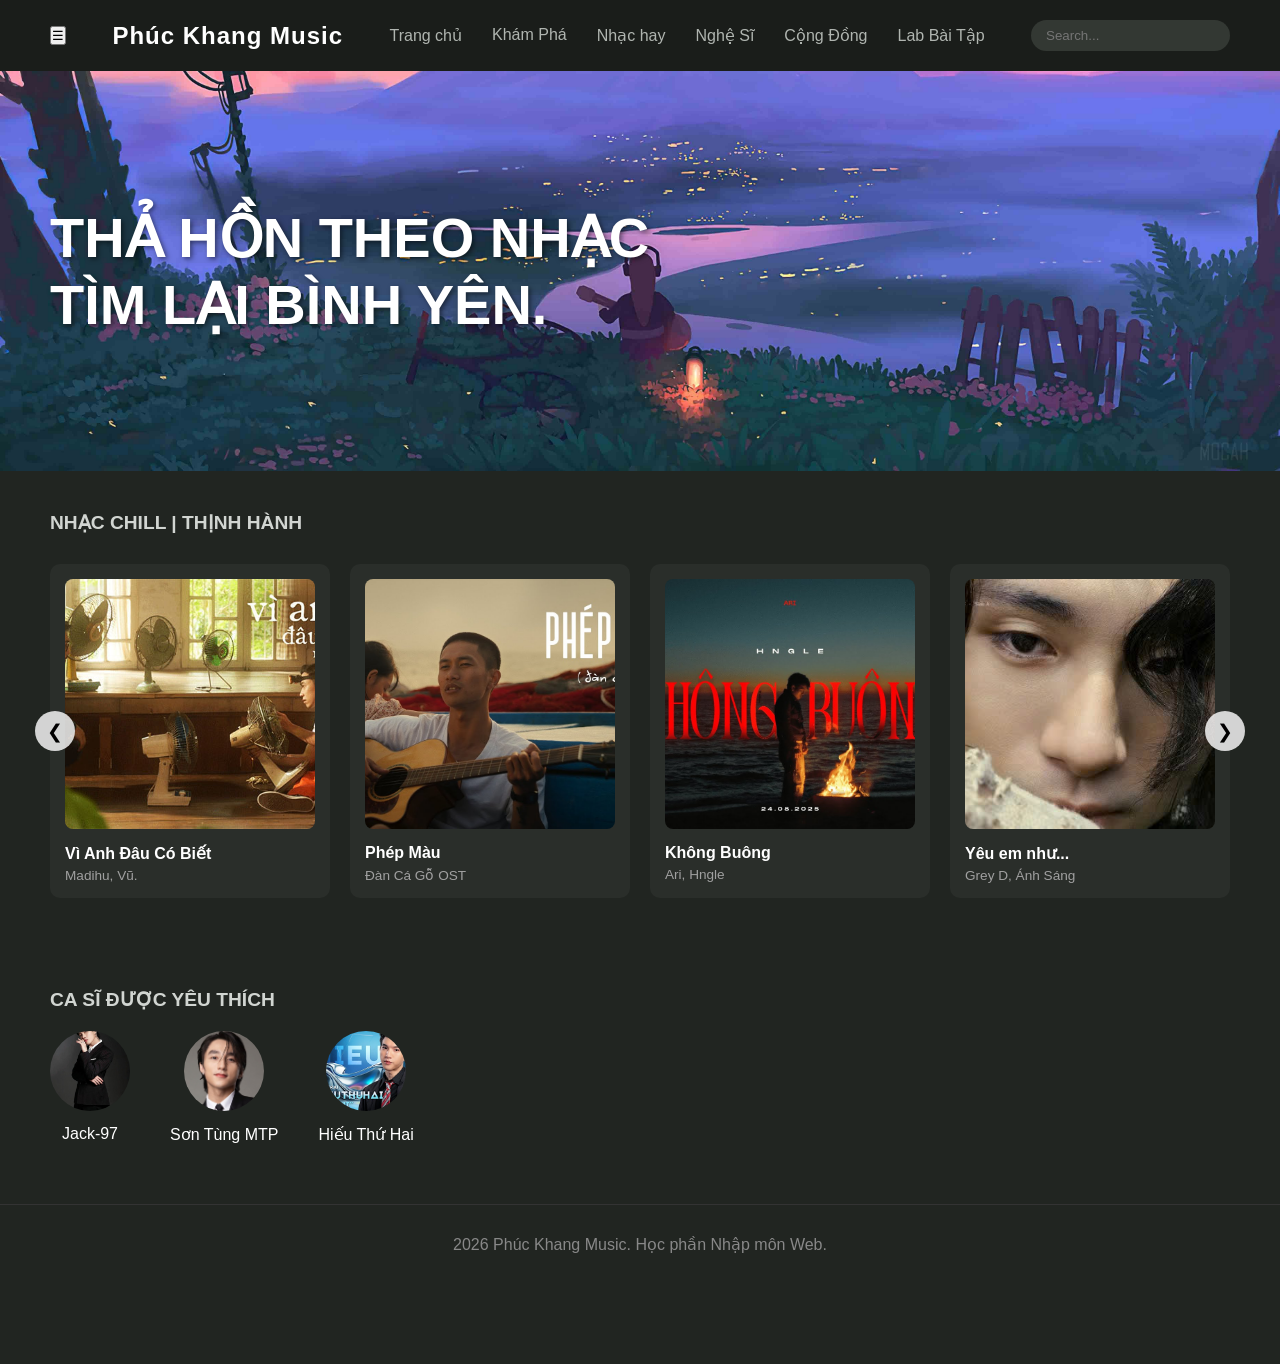
==== html/home.html @ 73d55efb "first commit" ====
<!DOCTYPE html>
<html lang="vi">
<head>
    <meta charset="UTF-8">
    <meta name="viewport" content="width=device-width, initial-scale=1.0">
    <title>Phúc Khang Music - Chill</title>
    <link rel="stylesheet" href="../css/style.css">
</head>
<body>
    <!-- Thanh điều hướng -->
    <header>
        <button class="mobile-menu-btn" onclick="toggleSidebar()">☰</button>

        <div class="logo">
            <h2>Phúc Khang Music</h2>
        </div>
        
        <nav id="sidebar">
            <ul>
                <li><a href="home.html">Trang chủ</a></li>
                <li><a href="khampha.html">Khám Phá </a></li>
                <li><a href="#">Nhạc hay</a></li>
                <li><a href="#">Nghệ Sĩ </a></li>
                <li><a href="#">Cộng Đồng</a></li>
                <li><a href="lab.html">Lab Bài Tập</a></li>
            </ul>
        </nav>
        <div class="search-box">
            <input type="text" placeholder="Search...">
        </div>
    </header>

    <main>
        <!-- Phần Banner chính -->
        <section class="hero" style="background-image: url('../images/anhnen.jpg');">
            <div class="hero-content">
                <h1>THẢ HỒN THEO NHẠC<br>TÌM LẠI BÌNH YÊN.</h1>
            </div>
        </section>

        <!-- Danh sách bài hát mới (Đã thêm nút mũi tên cuộn ngang) -->
        <section class="music-section">
            <h2>NHẠC CHILL | THỊNH HÀNH</h2>
            
            <!-- Bao bọc Slider và 2 nút mũi tên -->
            <div class="carousel-wrapper">
                
                <!-- Nút trượt trái -->
                <button class="nav-btn prev-btn" onclick="scrollSlider('left')">❮</button>
                
                <!-- Khung chứa danh sách bài hát -->
                <div class="slider-container" id="mySlider">
                    <!-- Card Bài hát 1 -->
                    <div class="music-card" onclick="playMusic('Vì Anh Đâu Có Biết', 'Madihu, Vũ.', '../images/vianh.jpg', '../images/Vì Anh Đâu Có Biết.mp3')">
                        <div class="card-image">
                            <img src="../images/vianh.jpg" alt="Vì Anh Đâu Có Biết">
                            <div class="play-btn">▶</div>
                        </div>
                        <h3>Vì Anh Đâu Có Biết</h3>
                        <p>Madihu, Vũ.</p>
                    </div>

                    <!-- Card Bài hát 2 -->
                    <div class="music-card" onclick="playMusic('Phép Màu','Đàn Cá Gỗ OST','../images/phepmau.jpg','../images/Phép Màu.mp3')">
                        <div class="card-image">
                            <img src="../images/phepmau.jpg" alt="Phép Màu">
                            <div class="play-btn">▶</div>
                        </div>
                        <h3>Phép Màu</h3>
                        <p>Đàn Cá Gỗ OST</p>
                    </div>

                    <!-- Card Bài hát 3 -->
                    <div class="music-card" onclick="playMusic('Không Buông',' Ari, Hngle','../images/khongbuong.jpg','../images/Không Buông.mp3')">
                        <div class="card-image">
                            <img src="../images/khongbuong.jpg" alt=" Ari, Hngle">
                            <div class="play-btn">▶</div>
                        </div>
                        <h3>Không Buông</h3>
                        <p> Ari, Hngle</p>
                    </div>
                    
                    <!-- Card Bài hát 4 -->
                    <div class="music-card" onclick="playMusic('Yêu em như...','Grey D, Ánh Sáng','../images/yeuemnhu.jpg','../images/yêu em như.mp3')">
                        <div class="card-image">
                            <img src="../images/yeuemnhu.jpg" alt="Yêu em như...">
                            <div class="play-btn">▶</div>
                        </div>
                        <h3>Yêu em như... </h3>
                        <p>Grey D, Ánh Sáng</p>
                    </div>
                    
                    <!-- Card Bài hát 5 (Copy ra để danh sách dài hơn, test nút cuộn) -->
                    <div class="music-card" onclick="playMusic('Tấm Lòng Cửu Long', 'Ricky Star.', '../images/tamlongcuulong.jpg', '../images/Tấm Lòng Cửu Long.mp3')">
                        <div class="card-image">
                            <img src="../images/tamlongcuulong.jpg" alt="Tấm Lòng Cửu Long">
                            <div class="play-btn">▶</div>
                        </div>
                        <h3>Tấm Lòng Cửu Long</h3>
                        <p>Ricky Star</p>
                    </div>
                </div>

                <!-- Nút trượt phải -->
                <button class="nav-btn next-btn" onclick="scrollSlider('right')">❯</button>

            </div>
        </section>

        <!-- Nghệ sĩ yêu thích -->
        <section class="music-section">
            <h2>CA SĨ ĐƯỢC YÊU THÍCH</h2>
            <div class="artist-container">
                <div class="artist-card">
                    <img src="../images/j97.jpg" alt="Jack-97" class="artist-img">
                    <p>Jack-97</p>
                </div>
                <div class="artist-card">
                    <img src="../images/sontung.jpg" alt="Sơn Tùng MTP" class="artist-img">
                    <p>Sơn Tùng MTP</p>
                </div>
                <div class="artist-card">
                    <img src="../images/hth.jpeg" alt="Hiếu Thứ Hai" class="artist-img">
                    <p>Hiếu Thứ Hai</p>
                </div>
            </div>
        </section>
    </main>

    <!-- Chân trang -->
    <footer>
        <p> 2026 Phúc Khang Music. Học phần Nhập môn Web.</p>
    </footer>

    <!-- Giao diện thanh phát nhạc (Player Bar) -->
    <div id="player-bar" class="player-bar">
        <!-- Bên trái: Hình ảnh và Tên bài hát -->
        <div class="player-info">
            <img id="player-img" src="" alt="Song Cover">
            <div class="song-details">
                <span class="now-playing">NOW PLAYING:</span>
                <h4 id="player-title">Tên bài hát</h4>
                <p id="player-artist">Tên ca sĩ</p>
            </div>
        </div>

        <!-- Ở giữa: Các nút điều khiển -->
        <div class="player-controls">
            <button class="control-btn" onclick="nextOrPrev('prev')">⏮</button>
            <button id="play-pause-btn" onclick="togglePlay()">⏸</button>
            <button class="control-btn" onclick="nextOrPrev('next')">⏭</button>
        </div>

        <!-- Bên phải: Giả lập thanh âm lượng cho giống thật -->
        <div class="player-volume">
            <span>🔊</span>
            <input type="range" min="0" max="100" value="50">
        </div>
    </div>

    <!-- THẺ AUDIO DUY NHẤT ĐỂ PHÁT NHẠC (Đã xóa các thẻ trùng lặp) -->
    <audio id="myAudio"></audio>

    <!-- Kết nối file JS -->
    <script src="../java.js"></script>
</body>
</html>
---- css/style.css ----
/* Reset CSS cơ bản */
* {
    margin: 0;
    padding: 0;
    box-sizing: border-box;
}

body {
    font-family: Arial, sans-serif;
    background-color: #212521; /* Màu nền tối hơi ngả xanh rêu giống ảnh */
    color: #ffffff;
}

/* --- Header / Navbar --- */
header {
    display: flex;
    justify-content: space-between;
    align-items: center;
    padding: 20px 50px;
    background-color: #1a1d1a;
}

header .logo h2 {
    font-size: 1.5rem;
    letter-spacing: 1px;
}

nav ul {
    display: flex;
    list-style: none;
    gap: 30px;
}

nav a {
    color: #b0b5b0;
    text-decoration: none;
    font-size: 1rem;
    transition: color 0.3s;
}

nav a:hover {
    color: #ffffff;
}

.search-box input {
    padding: 8px 15px;
    border-radius: 20px;
    border: none;
    background-color: #333833;
    color: white;
    outline: none;
}

/* --- Hero Banner --- */
.hero {
   height: 400px;
    background-color: #3a403a; 
    background-size: cover;
    
    /* SỬA DÒNG NÀY: Đổi 'center' thành 'center bottom' */
    background-position: center bottom; 
    
    display: flex;
    align-items: center;
    padding: 0 50px;
}

.hero h1 {
    font-size: 3.5rem;
    line-height: 1.2;
    text-shadow: 2px 2px 5px rgba(0,0,0,0.5);
}

/* --- Chỉnh chung cho các Section --- */
.music-section {
    padding: 40px 50px;
}

.music-section h2 {
    font-size: 1.2rem;
    margin-bottom: 20px;
    color: #d1d5d1;
}

/* --- Grid Bài hát --- */
.grid-container {
    display: grid;
    /* Tự động chia cột đều nhau, mỗi thẻ tối thiểu 180px */
    grid-template-columns: repeat(auto-fit, minmax(180px, 1fr));
    gap: 20px;
}

.music-card {
    background-color: #2a2e2a;
    padding: 15px;
    border-radius: 10px;
    cursor: pointer;
    transition: transform 0.3s ease;
}

.music-card:hover {
    transform: translateY(-5px); /* Hiệu ứng nảy lên khi di chuột */
    background-color: #333833;
}

.card-image {
    position: relative;
    width: 100%;
    aspect-ratio: 1/1; /* Giữ ảnh hình vuông */
    background-color: #444; /* Màu nền chờ ảnh */
    border-radius: 8px;
    overflow: hidden;
    margin-bottom: 15px;
}

.card-image img {
    width: 100%;
    height: 100%;
    object-fit: cover;
}

/* Nút Play ẩn/hiện */
.play-btn {
    position: absolute;
    top: 50%;
    left: 50%;
    transform: translate(-50%, -50%);
    background-color: rgba(255, 255, 255, 0.8);
    color: black;
    width: 40px;
    height: 40px;
    border-radius: 50%;
    display: flex;
    justify-content: center;
    align-items: center;
    opacity: 0;
    transition: opacity 0.3s;
}

.music-card:hover .play-btn {
    opacity: 1; /* Hiện nút Play khi hover */
}

.music-card h3 {
    font-size: 1rem;
    margin-bottom: 5px;
}

.music-card p {
    font-size: 0.85rem;
    color: #a0a0a0;
}

/* --- Grid Nghệ sĩ (Hình tròn) --- */
.artist-container {
    display: flex;
    gap: 40px;
}

.artist-card {
    text-align: center;
}

.artist-img {
    width: 80px;
    height: 80px;
    border-radius: 50%;
    background-color: #555;
    object-fit: cover;
    margin-bottom: 10px;
}

/* --- Footer --- */
footer {
    text-align: center;
    padding: 30px;
    border-top: 1px solid #333;
    margin-top: 20px;
    color: #888;
}
/* --- THANH PHÁT NHẠC (PLAYER BAR) --- */
.player-bar {
    position: fixed;
    bottom: 0;
    left: 0;
    width: 100%;
    background-color: #181818; /* Màu nền tối giống Spotify */
    border-top: 1px solid #282828;
    display: none; /* Mặc định ẩn, JS sẽ đổi thành flex khi phát nhạc */
    justify-content: space-between;
    align-items: center;
    padding: 10px 30px;
    z-index: 1000;
}

.player-info {
    display: flex;
    align-items: center;
    gap: 15px;
    width: 30%;
}

.player-info img {
    width: 55px;
    height: 55px;
    border-radius: 5px;
    object-fit: cover;
}

.song-details .now-playing {
    font-size: 0.7rem;
    color: #1db954; /* Màu xanh lá cho chữ NOW PLAYING */
    font-weight: bold;
    letter-spacing: 1px;
}

.song-details h4 {
    margin: 3px 0;
    font-size: 0.9rem;
    color: white;
}

.song-details p {
    font-size: 0.8rem;
    color: #b3b3b3;
}

.player-controls {
    display: flex;
    align-items: center;
    gap: 20px;
}

.player-controls button {
    background: none;
    border: none;
    color: #b3b3b3;
    font-size: 1.5rem;
    cursor: pointer;
    transition: 0.2s;
}

.player-controls button:hover {
    color: white;
    transform: scale(1.1);
}

/* Format riêng nút Play/Pause hình tròn */
#play-pause-btn {
    background-color: white;
    color: black;
    width: 35px;
    height: 35px;
    border-radius: 50%;
    display: flex;
    justify-content: center;
    align-items: center;
    font-size: 1rem;
}

#play-pause-btn:hover {
    transform: scale(1.05);
}

.player-volume {
    width: 30%;
    display: flex;
    justify-content: flex-end;
    align-items: center;
    gap: 10px;
}

/* Đẩy nội dung trang lên một chút để không bị thanh nhạc che mất Footer */
body {
    padding-bottom: 80px; 
}
/* --- PHẦN CAROUSEL CUỘN NGANG --- */
.carousel-wrapper {
    position: relative; 
    display: flex;
    align-items: center;
}

/* Lớp chứa các thẻ bài hát */
.slider-container {
    display: flex;
    gap: 20px;
    overflow-x: auto; 
    scroll-behavior: smooth; 
    padding: 10px 0;
    width: 100%;
}

/* Ẩn thanh cuộn mặc định của trình duyệt */
.slider-container::-webkit-scrollbar {
    display: none;
}

/* Đảm bảo các thẻ card không bị bóp méo khi nằm ngang */
.music-card {
    min-width: 200px; /* Chiều rộng tối thiểu của mỗi thẻ */
    flex-shrink: 0; /* Không cho phép thẻ tự thu nhỏ */
}

/* --- THIẾT KẾ 2 NÚT MŨI TÊN --- */
.nav-btn {
    position: absolute;
    top: 40%;
    transform: translateY(-50%);
    width: 40px;
    height: 40px;
    background-color: rgba(255, 255, 255, 0.2); 
    color: white;
    border: none;
    border-radius: 50%;
    font-size: 1.2rem;
    cursor: pointer;
    z-index: 10;
    transition: 0.3s;
}

.nav-btn:hover {
    background-color: rgba(255, 255, 255, 0.5); 
}

.prev-btn { left: -15px; }
.next-btn { right: -15px; }
/* =========================================
   PHẦN CAROUSEL CUỘN NGANG (GIỐNG HÌNH)
========================================= */
.carousel-wrapper {
    position: relative; 
    display: flex;
    align-items: center;
    width: 100%;
}

/* Lớp chứa các thẻ bài hát */
.slider-container {
    display: flex;
    gap: 20px; /* Khoảng cách giữa các thẻ */
    overflow-x: auto; 
    scroll-behavior: smooth; 
    padding: 10px 0;
    width: 100%;
}

/* Ẩn thanh cuộn mặc định của trình duyệt cho đẹp */
.slider-container::-webkit-scrollbar {
    display: none;
}

/* --- THIẾT KẾ THẺ BÀI HÁT (HIỂN THỊ ĐÚNG 4 THẺ) --- */
.music-card {
    /* Ép kích thước: 100% chia 4 thẻ, trừ đi khoảng trống gap */
    flex: 0 0 calc((100% - 60px) / 4); 
    background-color: #2a2e2a; /* Màu nền xám đen */
    padding: 15px;
    border-radius: 10px;
    cursor: pointer;
    transition: background-color 0.3s ease;
}

.music-card:hover {
    background-color: #333833;
}

/* --- PHẦN HÌNH ẢNH TRONG THẺ (ÉP VUÔNG 100%) --- */
.card-image {
    position: relative;
    width: 100%;
    aspect-ratio: 1 / 1; /* Ép khung ảnh luôn là hình vuông */
    border-radius: 8px;
    overflow: hidden;
    margin-bottom: 15px;
}

.card-image img {
    width: 100%;
    height: 100%;
    object-fit: cover; /* Cắt ảnh vừa khung, không bị méo hình */
}

.music-card h3 {
    font-size: 1rem;
    margin-bottom: 5px;
    color: white;
    white-space: nowrap; /* Tránh rớt dòng nếu tên bài quá dài */
    overflow: hidden;
    text-overflow: ellipsis; /* Thêm dấu ... nếu tên dài */
}

.music-card p {
    font-size: 0.85rem;
    color: #a0a0a0;
}

/* --- NÚT MŨI TÊN (ĐẨY RA 2 BÊN RÌA) --- */
.nav-btn {
    position: absolute;
    top: 50%;
    transform: translateY(-50%);
    width: 40px;
    height: 40px;
    background-color: rgba(255, 255, 255, 0.8); /* Màu trắng đục dễ nhìn */
    color: black;
    border: none;
    border-radius: 50%;
    font-size: 1.2rem;
    cursor: pointer;
    z-index: 10;
}
/* =========================================
   GIAO DIỆN TRANG CHI TIẾT PLAYLIST
========================================= */
.playlist-detail-section {
    padding: 40px 50px;
}

.playlist-container {
    display: flex;
    gap: 40px; /* Khoảng cách giữa cột ảnh bìa và cột danh sách */
}

/* --- CỘT TRÁI: THÔNG TIN --- */
.playlist-sidebar {
    width: 300px; /* Độ rộng cố định cho cột trái */
    text-align: center;
}

.playlist-sidebar img {
    width: 100%;
    aspect-ratio: 1 / 1;
    object-fit: cover;
    border-radius: 10px;
    box-shadow: 0 5px 20px rgba(0, 0, 0, 0.6); /* Đổ bóng cho ảnh bìa nổ bật */
    margin-bottom: 20px;
}

.playlist-sidebar h2 {
    font-size: 1.8rem;
    margin-bottom: 10px;
    color: white;
}

.playlist-sidebar p {
    color: #a0a0a0;
    font-size: 0.9rem;
    margin-bottom: 5px;
}

/* Nút phát tất cả */
.play-all-btn {
    background-color: #9b4de0; /* Màu tím đặc trưng */
    color: white;
    border: none;
    padding: 12px 30px;
    border-radius: 30px;
    font-size: 1rem;
    font-weight: bold;
    cursor: pointer;
    margin-top: 15px;
    transition: 0.3s;
}

.play-all-btn:hover {
    background-color: #b062f5;
    transform: scale(1.05);
}

/* --- CỘT PHẢI: DANH SÁCH BÀI HÁT --- */
.playlist-songs {
    flex: 1; /* Chiếm toàn bộ phần không gian còn lại bên phải */
}

/* Từng dòng bài hát */
.song-row {
    display: flex;
    align-items: center;
    justify-content: space-between;
    padding: 12px;
    border-bottom: 1px solid #333; /* Đường kẻ ngang phân cách */
    cursor: pointer;
    transition: background-color 0.2s;
    border-radius: 5px;
}

.song-row:hover {
    background-color: #2a2e2a; /* Sáng lên khi di chuột vào */
}

/* Cụm thông tin Tên bài hát (Nằm bên trái dòng) */
.song-left {
    display: flex;
    align-items: center;
    gap: 15px;
    width: 50%; /* Chiếm một nửa chiều dài dòng */
}

.song-index {
    color: #a0a0a0;
    font-weight: bold;
    width: 25px;
    text-align: center;
}

.song-left img {
    width: 45px;
    height: 45px;
    border-radius: 5px;
    object-fit: cover;
}

.song-title h4 {
    font-size: 1rem;
    color: white;
    margin-bottom: 3px;
}

.song-title p {
    font-size: 0.8rem;
    color: #a0a0a0;
}

/* Cụm Album và Thời gian (Nằm bên phải dòng) */
.song-album {
    width: 30%;
    color: #a0a0a0;
    font-size: 0.9rem;
}

.song-time {
    width: 10%;
    text-align: right;
    color: #a0a0a0;
    font-size: 0.9rem;
}
/* =========================================
   TỐI ƯU CHO ĐIỆN THOẠI & TABLET (RESPONSIVE)
========================================= */

/* Chỉ kích hoạt khi chiều rộng màn hình nhỏ hơn 768px */
@media screen and (max-width: 768px) {
    
    /* 1. Xếp chồng các cột ngang thành cột dọc */
    .content-split {
        flex-direction: column; /* Đang nằm ngang (row) sẽ bị bẻ thành dọc (column) */
    }

    /* 2. Ép 4 ô thống kê (Stats Grid) từ 4 cột thành 2 cột cho đỡ chật */
    .stats-grid {
        grid-template-columns: repeat(2, 1fr); 
    }

    /* 3. Xử lý thanh Sidebar (Menu trái) */
    .sidebar {
        position: absolute; /* Rút nó ra khỏi bố cục chính */
        z-index: 100; /* Nổi lên trên cùng */
        height: 100%;
        left: -250px; /* Giấu nó sang hẳn mép trái màn hình */
        transition: left 0.3s ease; /* Hiệu ứng trượt ra mượt mà */
        box-shadow: 2px 0 10px rgba(0,0,0,0.1);
    }

    
    /* Khi Sidebar có thêm class 'show' (thông qua JS) thì kéo nó ra lại */
    .sidebar.show {
        left: 0;
    }

    /* 4. Giảm khoảng trống (padding) hai bên mép điện thoại */
    .main-content {
        padding: 0 15px 20px 15px; 
    }

    /* 5. Căn chỉnh lại Header */
    .page-header {
        flex-direction: column;
        gap: 15px;
    }
}

/* Kích hoạt thêm cho điện thoại rất nhỏ (nhỏ hơn 480px) */
@media screen and (max-width: 480px) {
    /* Ép 4 ô thống kê thành 1 cột dọc duy nhất luôn */
    .stats-grid {
        grid-template-columns: 1fr;
    }
    
    .page-header h1 {
        font-size: 24px; /* Chữ nhỏ lại xíu */
    }
}

.prev-btn { left: -15px; } /* Đẩy mũi tên trái lòi ra ngoài một chút */
.next-btn { right: -15px; } /* Đẩy mũi tên phải lòi ra ngoài một chút */
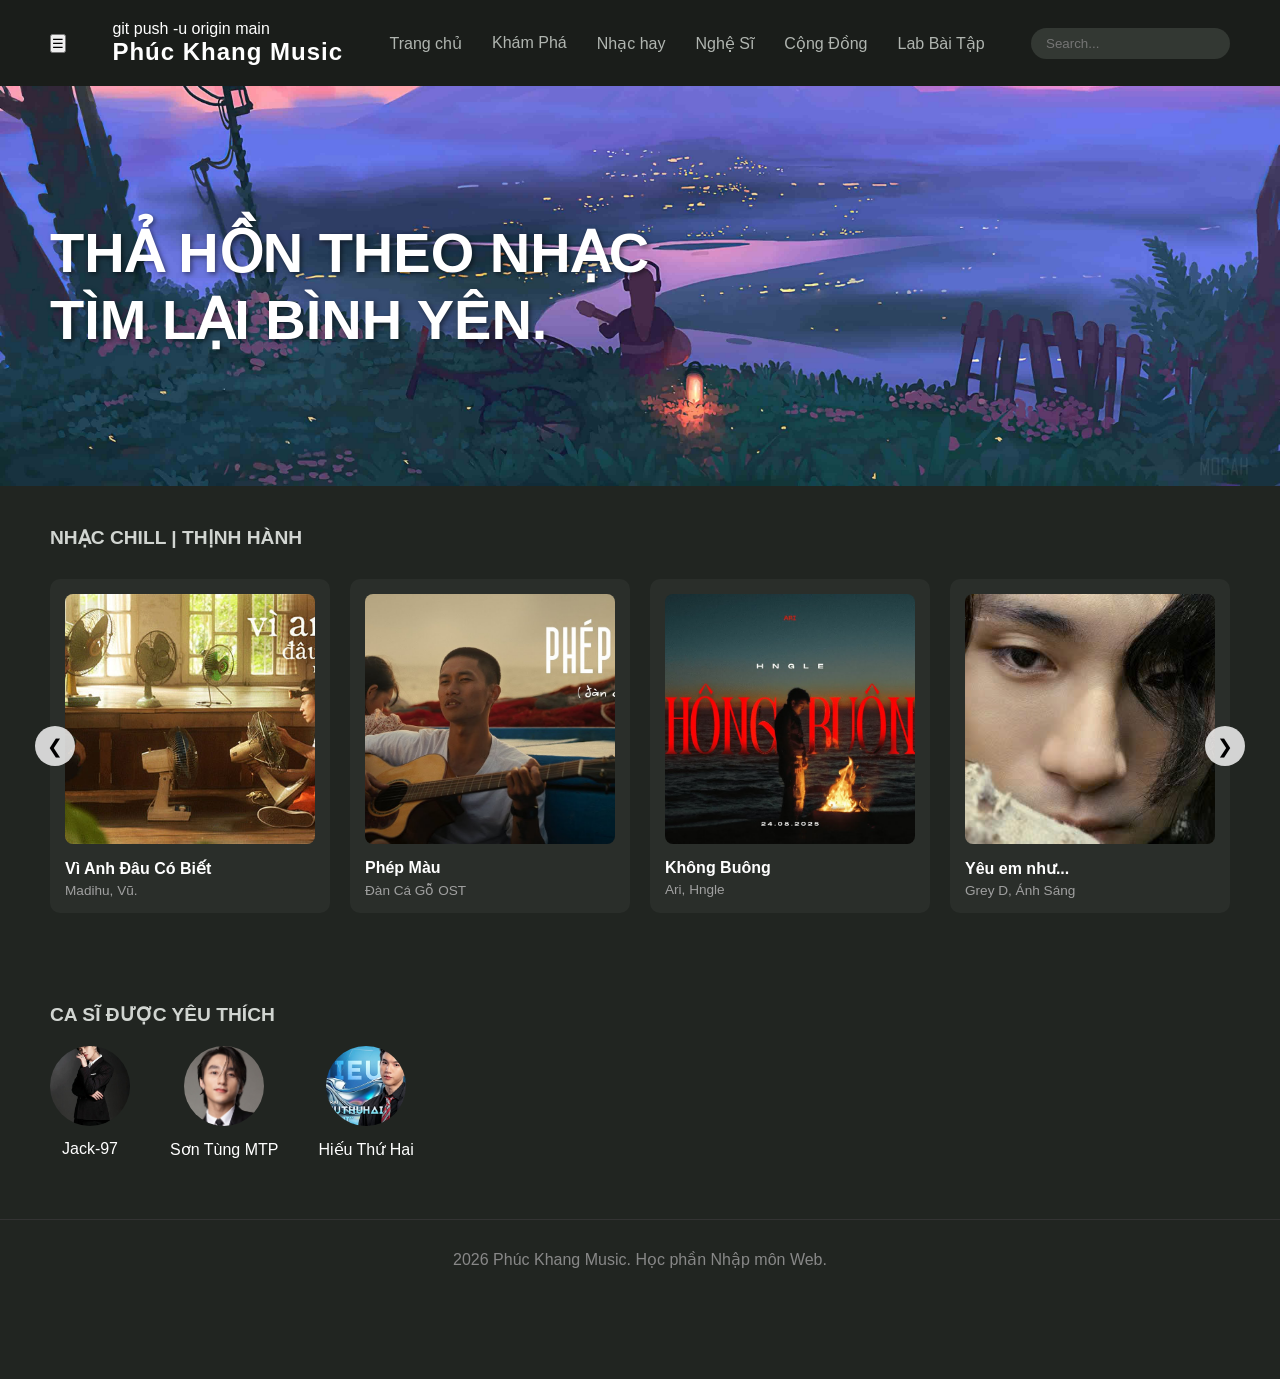
==== commit 2f96f1df: "update" ====
--- a/html/home.html
+++ b/html/home.html
@@ -11,7 +11,7 @@
     <header>
         <button class="mobile-menu-btn" onclick="toggleSidebar()">☰</button>
 
-        <div class="logo">
+        <div class="logo">git push -u origin main
             <h2>Phúc Khang Music</h2>
         </div>
         
